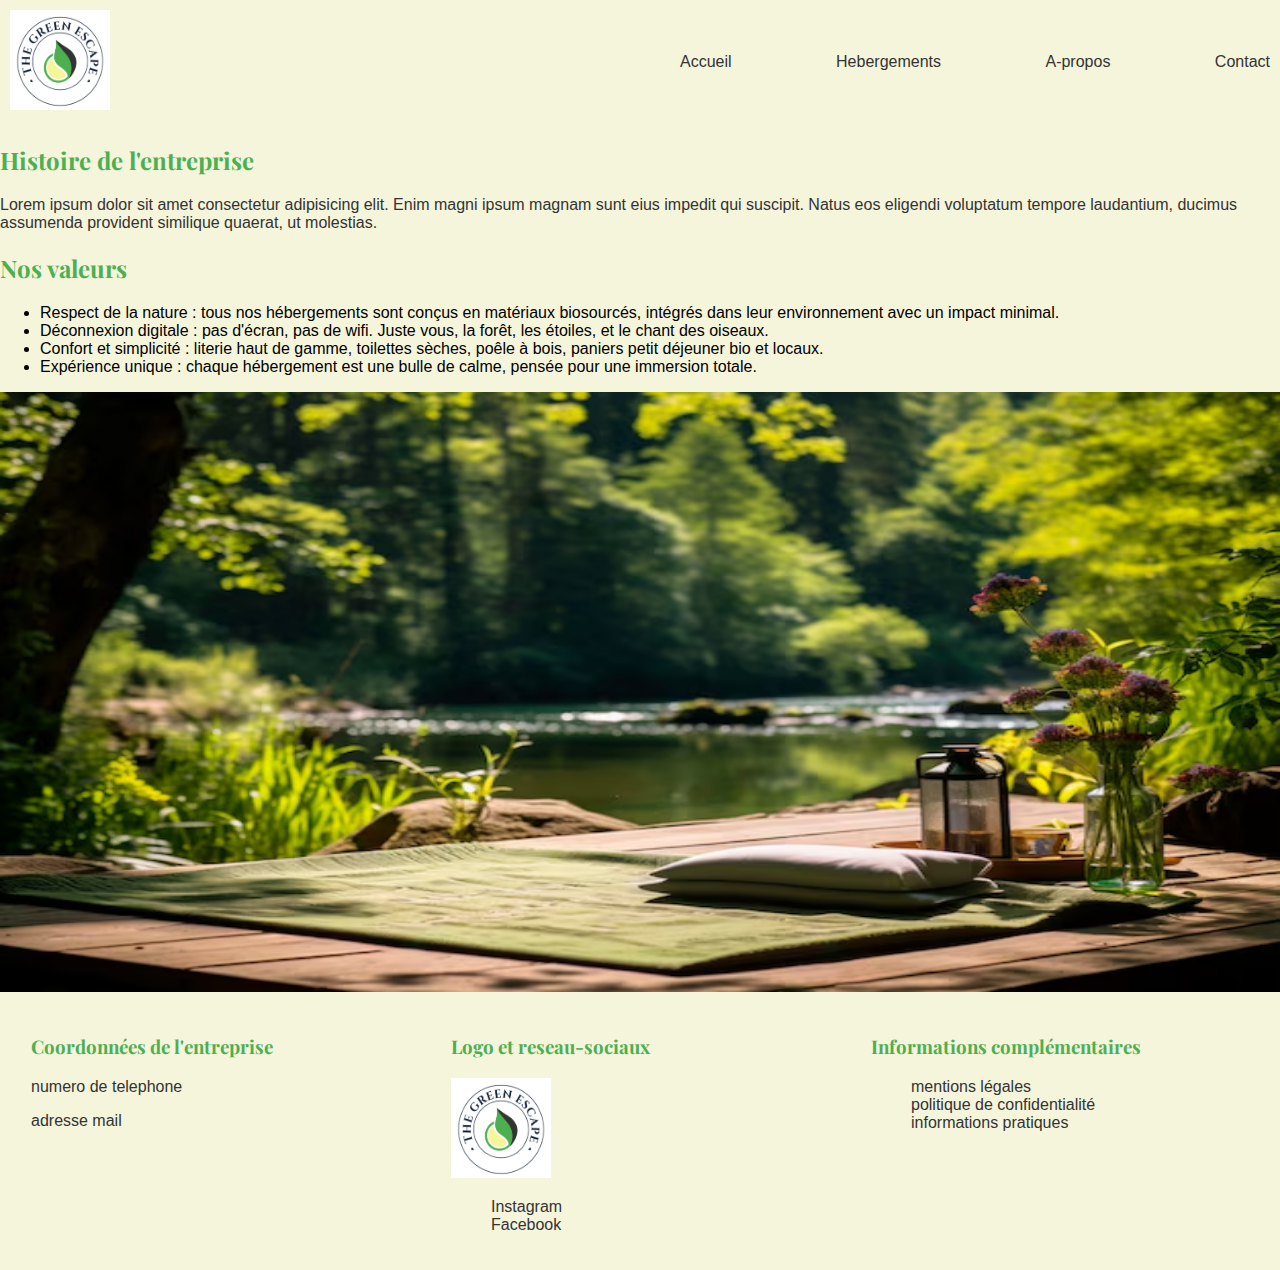
==== a-propos.html @ 8170db2a "add structure et style a-propos" ====
<!doctype html>
<html lang="fr">

<head>
    <meta charset="utf-8">
    <meta name="viewport" content="width=device-width, initial-scale=1">
    <meta name="description" content="index">
    <meta http-equiv="X-UA-compatible" content="ie=edge">
    <title>the green escape</title>
    <link rel="preconnect" href="https://fonts.googleapis.com">
    <link rel="preconnect" href="https://fonts.gstatic.com" crossorigin>
    <link href="https://fonts.googleapis.com/css2?family=Playfair+Display:ital,wght@0,400..900;1,400..900&display=swap"
        rel="stylesheet">

    
    <link rel="stylesheet" href="./asset/css/layout.css">
    <link rel="stylesheet" href="./asset/css/a-propos.css">


</head>

<body>
    <header>
        <div>
            <img class="logo" src="./asset/images/logo.jpg" alt="logo de l'entreprise">
        </div>

        <nav class="menu">
            <ul>
                <li><a href="index.html" target="_blank"> Accueil</a></li>
                <li><a href="hebergements.html" target="_blank"> Hebergements</a></li>
                <li><a href="a-propos.html" target="_blank"> A-propos</a></li>
                <li><a href="contact.html" target="_blank"> Contact</a></li>
            </ul>
        </nav>

    </header>


   <main>

<section>
<h2> Histoire de l'entreprise</h2>
<p>
    Lorem ipsum dolor sit amet consectetur adipisicing elit. Enim magni ipsum magnam sunt eius impedit qui suscipit. 
    Natus eos eligendi voluptatum tempore laudantium, ducimus assumenda provident similique quaerat, ut molestias.
</p>

</section>

<section>
    <h2> Nos valeurs</h2>
    <ul>
   <li> Respect de la nature : tous nos hébergements sont conçus en matériaux biosourcés, intégrés 
    dans leur environnement avec un impact minimal.</li> 
   <li> Déconnexion digitale : pas d'écran, pas de wifi. Juste vous, la forêt, les étoiles, et le chant des 
    oiseaux. </li>
   <li> Confort et simplicité : literie haut de gamme, toilettes sèches, poêle à bois, paniers petit
    déjeuner bio et locaux. 
    <li>Expérience unique : chaque hébergement est une bulle de calme, pensée pour une 
    immersion totale.</li>
</ul>
</section>

<section>

<img class="image-ambiance" src="./asset/images/ambiance nature.jpg" alt="image ambiance nature">

</section>

















   </main>
    <footer>



        <div class="foot">

            <h3>Coordonnées de l'entreprise</h3>
            <p> numero de telephone</p>
            <p>adresse mail</p>

        </div>


        <div class="foot">


            <h3>Logo et reseau-sociaux</h3>
            <img class="logo" src="./asset/images/logo.jpg" alt="logo de l'entreprise">
            <ul>
                <li><a href="#">Instagram</a></li>
                <li><a href="#">Facebook</a></li>

            </ul>

        </div>


        <div class="foot">
            <h3>Informations complémentaires</h3>
            <ul>
                <li><a href="#"> mentions légales</a> </li>
                <li> <a href="#"> politique de confidentialité</a> </li>
                <li><a href="#"> informations pratiques</a> </li>

            </ul>
        </div>

    </footer>
</body>

</html>
---- asset/css/layout.css ----
h1, h2, h3, h4 {
    font-family: 'Playfair Display', serif;
     color: #4CAF50;

}

body {
    background-color: #F5F5DC;
    padding: 0;
    margin: 0;
    font-family: 'poppins', sans-serif;
 }
 
p, a {
    color: #333333;
}


.logo {
    height: 100px;
    max-width: 100px;
}


.images {
    height: 150px;
    width: 100%;
    object-fit: cover;
}

header {
    background-color: #F5F5DC;
    padding: 10px;
    display: flex;
    justify-content: space-between;
    align-items: center;

}

.menu {
    width: 50%;

}

.menu ul {

    display: flex;
    justify-content: space-between;
    align-items: end;

}

.menu li {
    list-style-type: none;
    text-decoration: none;
}

.menu a {
    list-style-type: none;
    text-decoration: none;
}

footer {
    display: flex;
    justify-content: space-around;
    padding: 20px 10px;



}

.foot {
    width: 30%;

}

.foot li {
    list-style-type: none;
    text-decoration: none;
}

.foot a {
    list-style-type: none;
    text-decoration: none;
}
---- asset/css/a-propos.css ----
.image-ambiance{
height: 600px;
  width: 100%;
    
}
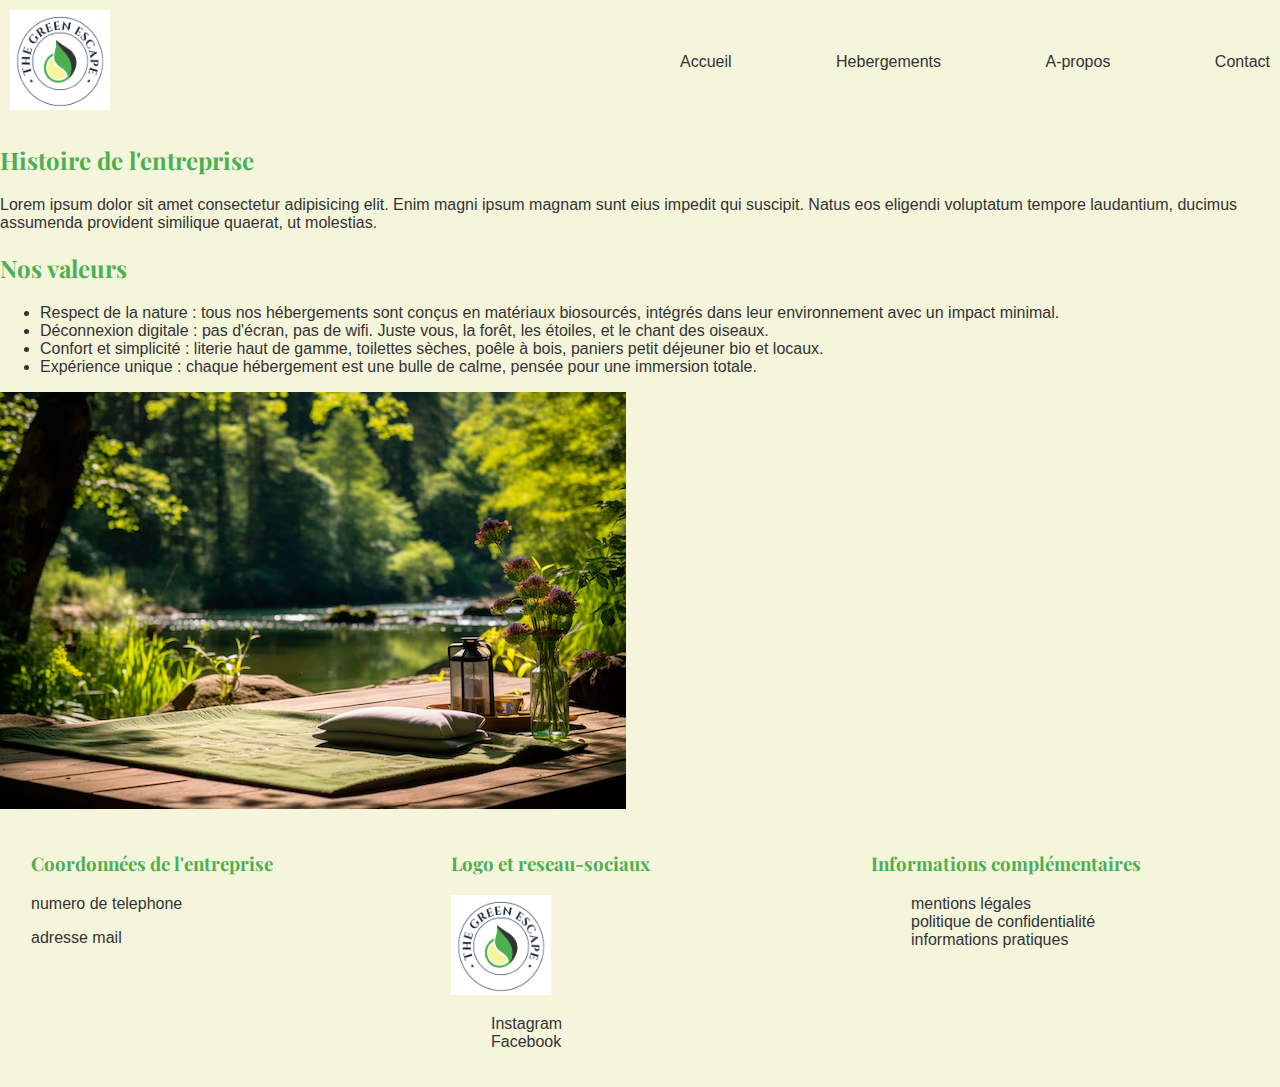
==== commit 3430d428: "add mise en page" ====
--- a/a-propos.html
+++ b/a-propos.html
@@ -12,7 +12,7 @@
     <link href="https://fonts.googleapis.com/css2?family=Playfair+Display:ital,wght@0,400..900;1,400..900&display=swap"
         rel="stylesheet">
 
-    
+
     <link rel="stylesheet" href="./asset/css/layout.css">
     <link rel="stylesheet" href="./asset/css/a-propos.css">
 
@@ -37,36 +37,39 @@
     </header>
 
 
-   <main>
+    <main>
 
-<section>
-<h2> Histoire de l'entreprise</h2>
-<p>
-    Lorem ipsum dolor sit amet consectetur adipisicing elit. Enim magni ipsum magnam sunt eius impedit qui suscipit. 
-    Natus eos eligendi voluptatum tempore laudantium, ducimus assumenda provident similique quaerat, ut molestias.
-</p>
+        <section>
+            <h2> Histoire de l'entreprise</h2>
+            <p>
+                Lorem ipsum dolor sit amet consectetur adipisicing elit. Enim magni ipsum magnam sunt eius impedit qui
+                suscipit.
+                Natus eos eligendi voluptatum tempore laudantium, ducimus assumenda provident similique quaerat, ut
+                molestias.
+            </p>
 
-</section>
+        </section>
 
-<section>
-    <h2> Nos valeurs</h2>
-    <ul>
-   <li> Respect de la nature : tous nos hébergements sont conçus en matériaux biosourcés, intégrés 
-    dans leur environnement avec un impact minimal.</li> 
-   <li> Déconnexion digitale : pas d'écran, pas de wifi. Juste vous, la forêt, les étoiles, et le chant des 
-    oiseaux. </li>
-   <li> Confort et simplicité : literie haut de gamme, toilettes sèches, poêle à bois, paniers petit
-    déjeuner bio et locaux. 
-    <li>Expérience unique : chaque hébergement est une bulle de calme, pensée pour une 
-    immersion totale.</li>
-</ul>
-</section>
 
-<section>
+        <section>
+            <h2> Nos valeurs</h2>
+            <ul>
+                <li> Respect de la nature : tous nos hébergements sont conçus en matériaux biosourcés, intégrés
+                    dans leur environnement avec un impact minimal.</li>
+                <li> Déconnexion digitale : pas d'écran, pas de wifi. Juste vous, la forêt, les étoiles, et le chant des
+                    oiseaux. </li>
+                <li> Confort et simplicité : literie haut de gamme, toilettes sèches, poêle à bois, paniers petit
+                    déjeuner bio et locaux.
+                <li>Expérience unique : chaque hébergement est une bulle de calme, pensée pour une
+                    immersion totale.</li>
+            </ul>
+        </section>
 
-<img class="image-ambiance" src="./asset/images/ambiance nature.jpg" alt="image ambiance nature">
+        <section class="image-ambiance">
 
-</section>
+            <img src="./asset/images/ambiance nature.jpg" alt="image ambiance nature">
+
+        </section>
 
 
 
@@ -84,7 +87,7 @@
 
 
 
-   </main>
+    </main>
     <footer>
 
 
--- a/asset/css/layout.css
+++ b/asset/css/layout.css
@@ -1,19 +1,4 @@
-h1, h2, h3, h4 {
-    font-family: 'Playfair Display', serif;
-     color: #4CAF50;
 
-}
-
-body {
-    background-color: #F5F5DC;
-    padding: 0;
-    margin: 0;
-    font-family: 'poppins', sans-serif;
- }
- 
-p, a {
-    color: #333333;
-}
 
 
 .logo {
@@ -82,4 +67,19 @@
 .foot a {
     list-style-type: none;
     text-decoration: none;
+}
+
+.button {
+    background-color: #4CAF50;
+    border: 2px solid black;
+    border-radius: 6px;
+    padding: 10px 20px;
+    text-decoration: none;
+    
+}
+
+.button:hover {
+    
+    box-shadow:  0 2px 5px rgba(15, 15, 15, 0.5) ;
+
 }--- a/asset/css/a-propos.css
+++ b/asset/css/a-propos.css
@@ -1,5 +1,29 @@
-.image-ambiance{
-height: 600px;
-  width: 100%;
-    
+h1,
+h2,
+h3,
+h4 {
+  font-family: 'Playfair Display', serif;
+  color: #4CAF50;
+
+}
+
+body {
+  background-color: #F5F5DC;
+  padding: 0;
+  margin: 0;
+  font-family: 'poppins', sans-serif;
+}
+
+p,
+a,
+li {
+  color: #333333;
+}
+
+
+.image-ambiance {
+  height: auto;
+  width: 50%;
+
+
 }